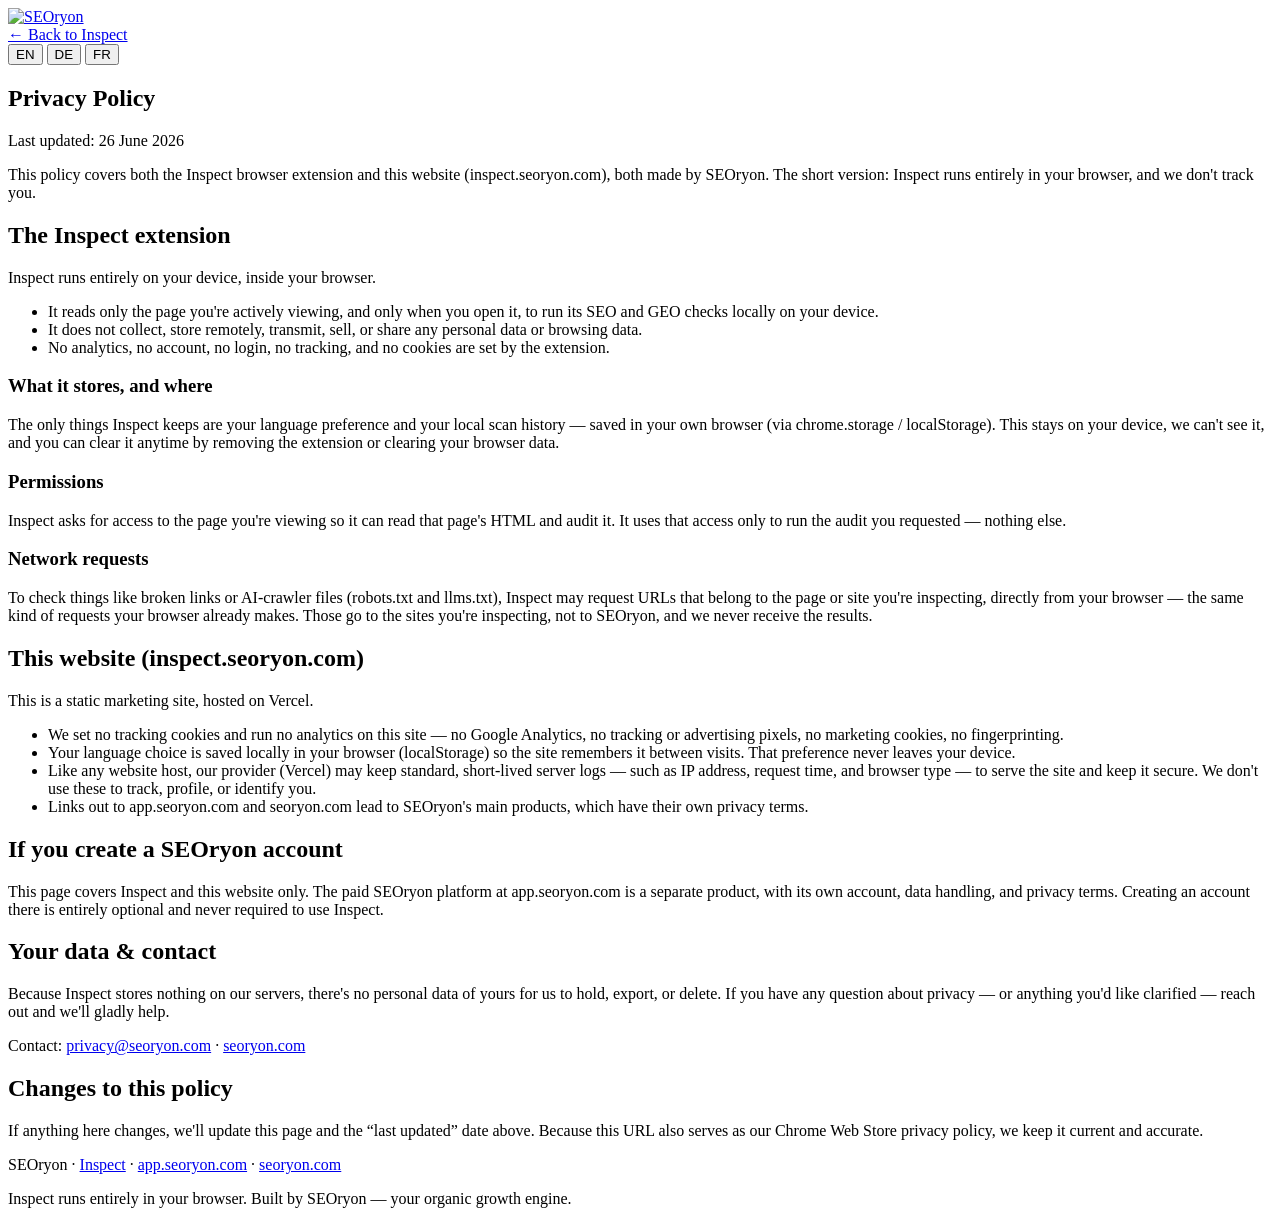
==== web/privacy.html @ f791ccec "v7: real screenshots, /privacy page, native DE/FR localization - Drop in all 6 real product screensh" ====
<!doctype html>
<html lang="en">
<head>
  <meta charset="utf-8" />
  <meta name="viewport" content="width=device-width, initial-scale=1" />
  <title>Privacy Policy — Inspect by SEOryon</title>
  <meta name="description" content="How the free Inspect browser extension and the inspect.seoryon.com website handle your data. Short version: everything runs locally in your browser — we set no tracking cookies and run no analytics." />
  <meta name="robots" content="index, follow" />
  <meta property="og:title" content="Privacy Policy — Inspect by SEOryon" />
  <meta property="og:description" content="Inspect runs entirely in your browser. No tracking, no analytics, no data sent to a server." />
  <meta property="og:type" content="website" />
  <meta property="og:url" content="https://inspect.seoryon.com/privacy" />
  <meta name="twitter:card" content="summary" />
  <link rel="canonical" href="https://inspect.seoryon.com/privacy" />
  <link rel="alternate" hreflang="en" href="https://inspect.seoryon.com/privacy" />
  <link rel="alternate" hreflang="de" href="https://inspect.seoryon.com/privacy?lang=de" />
  <link rel="alternate" hreflang="fr" href="https://inspect.seoryon.com/privacy?lang=fr" />
  <link rel="alternate" hreflang="x-default" href="https://inspect.seoryon.com/privacy" />
  <link rel="icon" href="/favicon.ico" sizes="any" />
  <link rel="icon" type="image/png" sizes="32x32" href="/favicon-32.png" />
  <link rel="apple-touch-icon" sizes="180x180" href="/apple-touch-icon.png" />
  <link rel="preconnect" href="https://fonts.googleapis.com" />
  <link rel="preconnect" href="https://fonts.gstatic.com" crossorigin />
  <link href="https://fonts.googleapis.com/css2?family=Geist:wght@400;500;600;700;800&family=Geist+Mono:wght@400;500;600&family=Plus+Jakarta+Sans:wght@400;500;600;700&display=swap" rel="stylesheet" />
  <link rel="stylesheet" href="/style.css" />
  <link rel="stylesheet" href="/inspect.css" />
</head>
<body>
  <header class="topbar">
    <a href="https://app.seoryon.com/?utm_source=inspect-tool&utm_medium=brand" class="brand" aria-label="SEOryon">
      <img src="/logo.png" class="logo-img" alt="SEOryon" />
    </a>
    <nav class="navlinks">
      <a href="/" class="nav-secondary" data-i18n="pp_back">← Back to Inspect</a>
      <div class="lang-switch" role="group" aria-label="Language">
        <button type="button" class="lang-btn" data-lang="en">EN</button>
        <button type="button" class="lang-btn" data-lang="de">DE</button>
        <button type="button" class="lang-btn" data-lang="fr">FR</button>
      </div>
    </nav>
  </header>

  <main>
    <article class="legal">
      <h1 data-i18n="pp_h1">Privacy Policy</h1>
      <p class="legal-updated" data-i18n="pp_updated">Last updated: 26 June 2026</p>
      <p class="legal-lead" data-i18n="pp_intro">This policy covers both the Inspect browser extension and this website (inspect.seoryon.com), both made by SEOryon. The short version: Inspect runs entirely in your browser, and we don't track you.</p>

      <section class="legal-section">
        <h2 data-i18n="pp_s1_title">The Inspect extension</h2>
        <p class="legal-lead-strong" data-i18n="pp_s1_lead">Inspect runs entirely on your device, inside your browser.</p>
        <ul class="legal-list">
          <li data-i18n="pp_s1_b1">It reads only the page you're actively viewing, and only when you open it, to run its SEO and GEO checks locally on your device.</li>
          <li data-i18n="pp_s1_b2">It does not collect, store remotely, transmit, sell, or share any personal data or browsing data.</li>
          <li data-i18n="pp_s1_b3">No analytics, no account, no login, no tracking, and no cookies are set by the extension.</li>
        </ul>

        <h3 data-i18n="pp_s1_stored_h">What it stores, and where</h3>
        <p data-i18n="pp_s1_stored_p">The only things Inspect keeps are your language preference and your local scan history — saved in your own browser (via chrome.storage / localStorage). This stays on your device, we can't see it, and you can clear it anytime by removing the extension or clearing your browser data.</p>

        <h3 data-i18n="pp_s1_perm_h">Permissions</h3>
        <p data-i18n="pp_s1_perm_p">Inspect asks for access to the page you're viewing so it can read that page's HTML and audit it. It uses that access only to run the audit you requested — nothing else.</p>

        <h3 data-i18n="pp_s1_net_h">Network requests</h3>
        <p data-i18n="pp_s1_net_p">To check things like broken links or AI-crawler files (robots.txt and llms.txt), Inspect may request URLs that belong to the page or site you're inspecting, directly from your browser — the same kind of requests your browser already makes. Those go to the sites you're inspecting, not to SEOryon, and we never receive the results.</p>
      </section>

      <section class="legal-section">
        <h2 data-i18n="pp_s2_title">This website (inspect.seoryon.com)</h2>
        <p data-i18n="pp_s2_lead">This is a static marketing site, hosted on Vercel.</p>
        <ul class="legal-list">
          <li data-i18n="pp_s2_b1">We set no tracking cookies and run no analytics on this site — no Google Analytics, no tracking or advertising pixels, no marketing cookies, no fingerprinting.</li>
          <li data-i18n="pp_s2_b2">Your language choice is saved locally in your browser (localStorage) so the site remembers it between visits. That preference never leaves your device.</li>
          <li data-i18n="pp_s2_b3">Like any website host, our provider (Vercel) may keep standard, short-lived server logs — such as IP address, request time, and browser type — to serve the site and keep it secure. We don't use these to track, profile, or identify you.</li>
          <li data-i18n="pp_s2_b4">Links out to app.seoryon.com and seoryon.com lead to SEOryon's main products, which have their own privacy terms.</li>
        </ul>
      </section>

      <section class="legal-section">
        <h2 data-i18n="pp_s3_title">If you create a SEOryon account</h2>
        <p data-i18n="pp_s3_p">This page covers Inspect and this website only. The paid SEOryon platform at app.seoryon.com is a separate product, with its own account, data handling, and privacy terms. Creating an account there is entirely optional and never required to use Inspect.</p>
      </section>

      <section class="legal-section">
        <h2 data-i18n="pp_s4_title">Your data & contact</h2>
        <p data-i18n="pp_s4_p">Because Inspect stores nothing on our servers, there's no personal data of yours for us to hold, export, or delete. If you have any question about privacy — or anything you'd like clarified — reach out and we'll gladly help.</p>
        <p class="legal-contact">
          <span data-i18n="pp_s4_contact_label">Contact:</span>
          <a class="js-contact" href="mailto:privacy@seoryon.com">privacy@seoryon.com</a>
          <span>·</span>
          <a href="https://seoryon.com">seoryon.com</a>
        </p>
      </section>

      <section class="legal-section">
        <h2 data-i18n="pp_s5_title">Changes to this policy</h2>
        <p data-i18n="pp_s5_p">If anything here changes, we'll update this page and the “last updated” date above. Because this URL also serves as our Chrome Web Store privacy policy, we keep it current and accurate.</p>
      </section>
    </article>

    <footer>
      <div>
        <span class="wordmark sm">SEOryon</span> · <a href="/" data-i18n="pp_back_short">Inspect</a> · <a href="https://app.seoryon.com/?utm_source=inspect-tool&utm_medium=footer">app.seoryon.com</a> · <a href="https://seoryon.com">seoryon.com</a>
      </div>
      <p class="microcopy" data-i18n="pp_footer_note">Inspect runs entirely in your browser. Built by SEOryon — your organic growth engine.</p>
    </footer>
  </main>

  <script src="/privacy.js" defer></script>
</body>
</html>
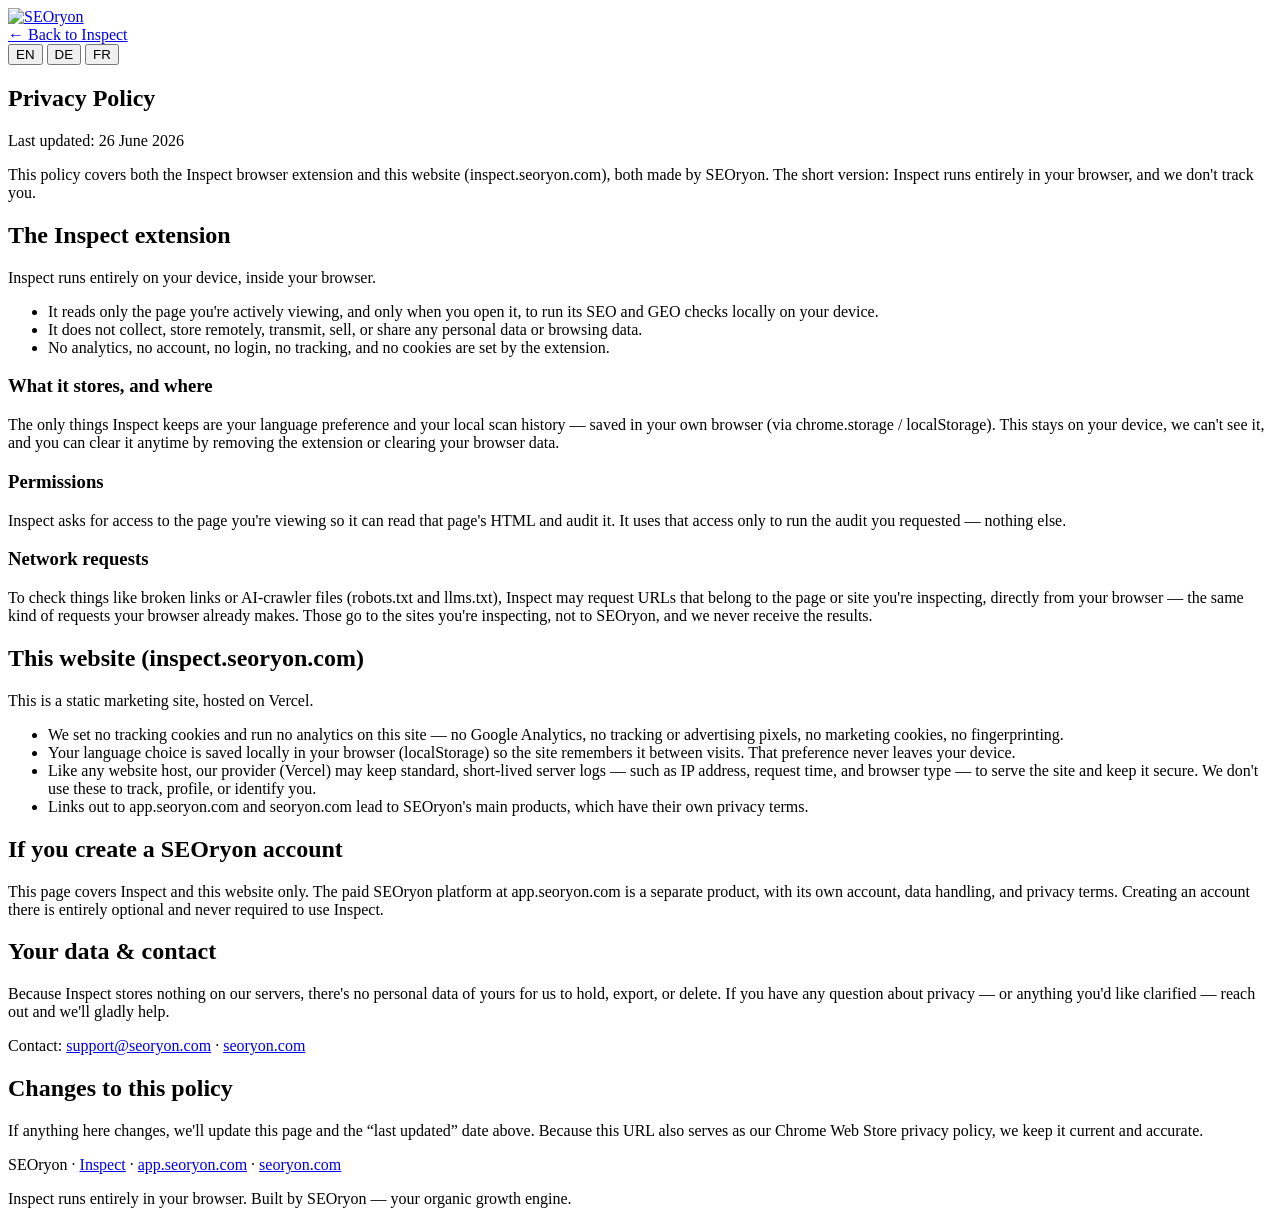
==== commit 79012129: "v8: score.seoryon.com visual parity — nav chips, bigger logo/images, gradient CTA, broader ICP - Nav" ====
--- a/web/privacy.html
+++ b/web/privacy.html
@@ -86,7 +86,7 @@
         <p data-i18n="pp_s4_p">Because Inspect stores nothing on our servers, there's no personal data of yours for us to hold, export, or delete. If you have any question about privacy — or anything you'd like clarified — reach out and we'll gladly help.</p>
         <p class="legal-contact">
           <span data-i18n="pp_s4_contact_label">Contact:</span>
-          <a class="js-contact" href="mailto:privacy@seoryon.com">privacy@seoryon.com</a>
+          <a class="js-contact" href="mailto:support@seoryon.com">support@seoryon.com</a>
           <span>·</span>
           <a href="https://seoryon.com">seoryon.com</a>
         </p>
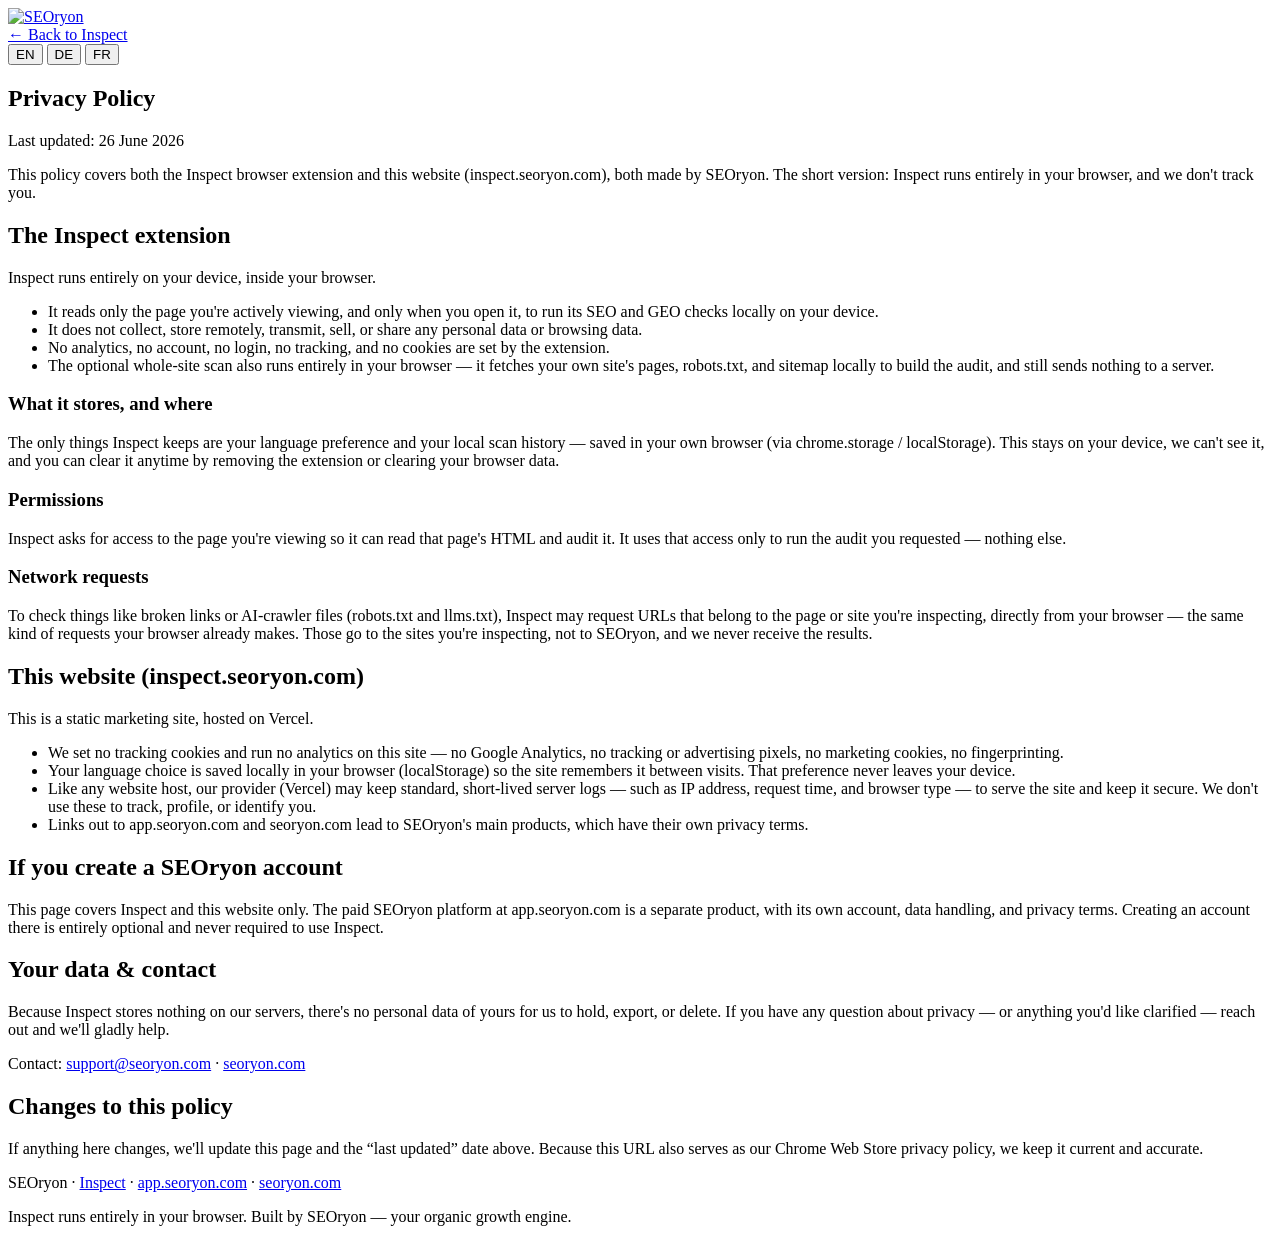
==== commit 2858199c: "v11: branded "Why free" callout + full-width persona grid + tighter hero + privacy scan line - FIX 1" ====
--- a/web/privacy.html
+++ b/web/privacy.html
@@ -53,6 +53,7 @@
           <li data-i18n="pp_s1_b1">It reads only the page you're actively viewing, and only when you open it, to run its SEO and GEO checks locally on your device.</li>
           <li data-i18n="pp_s1_b2">It does not collect, store remotely, transmit, sell, or share any personal data or browsing data.</li>
           <li data-i18n="pp_s1_b3">No analytics, no account, no login, no tracking, and no cookies are set by the extension.</li>
+          <li data-i18n="pp_s1_scan">The optional whole-site scan also runs entirely in your browser — it fetches your own site's pages, robots.txt, and sitemap locally to build the audit, and still sends nothing to a server.</li>
         </ul>
 
         <h3 data-i18n="pp_s1_stored_h">What it stores, and where</h3>
